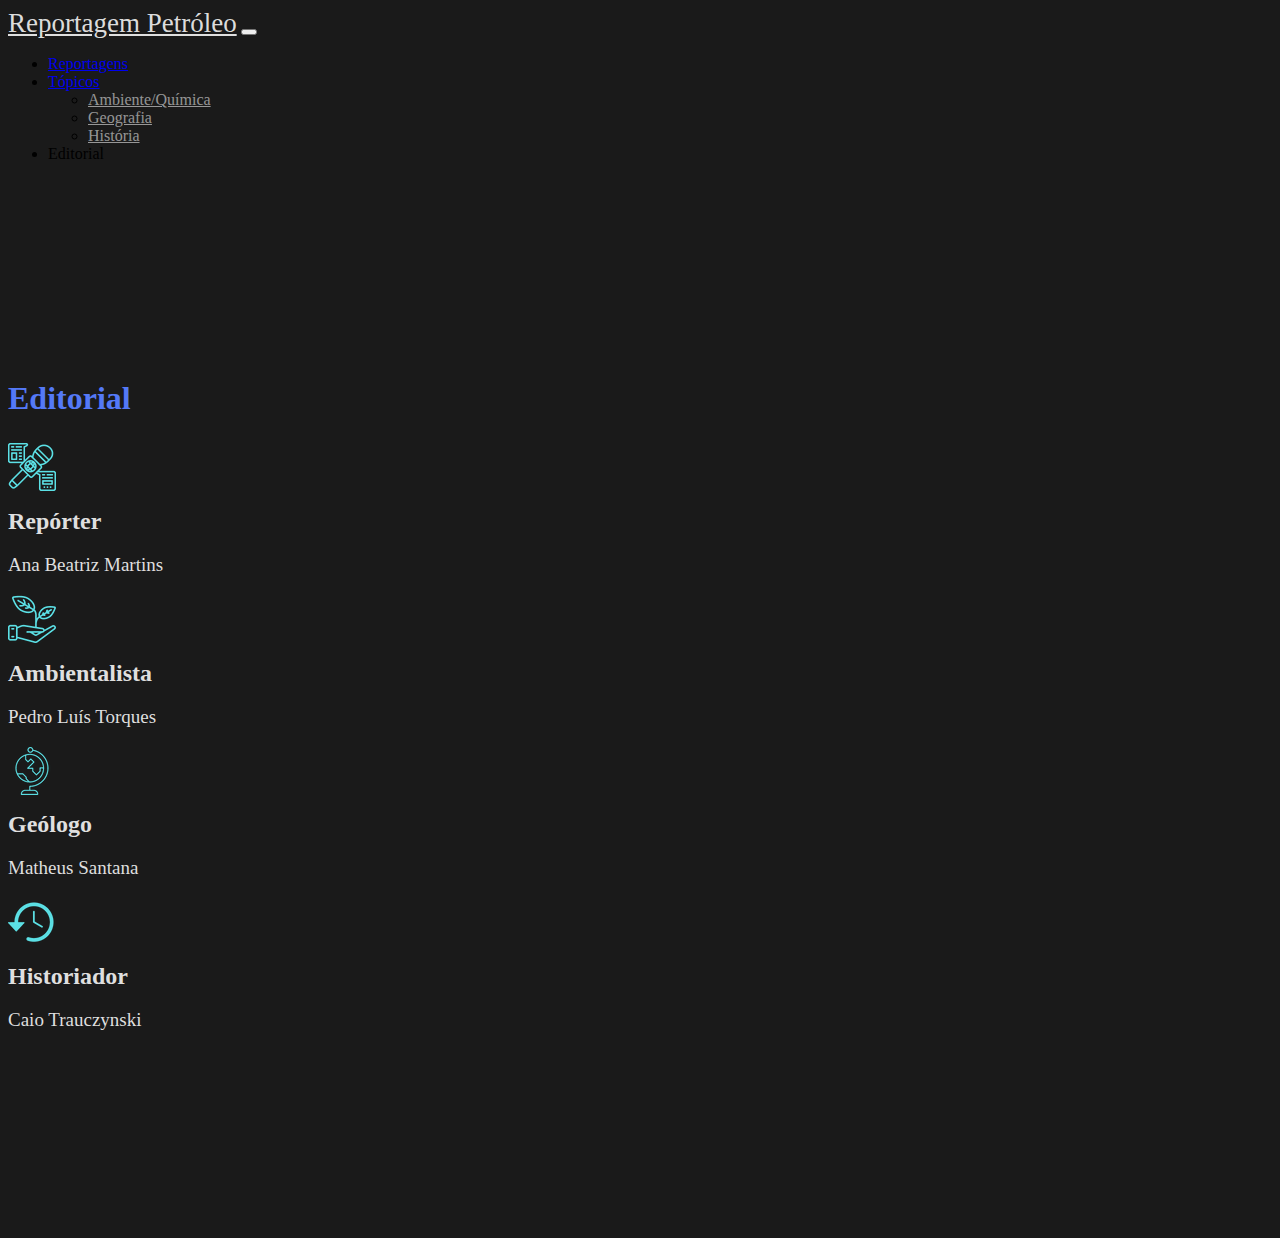
==== editorial.html @ 0c5f2ddf "update editorial" ====
<!DOCTYPE html>
<html lang="pt-br">

<head>
    <meta charset="UTF-8">
    <meta name="viewport" content="width=device-width, initial-scale=1.0">
    <title>Editorial</title>
    <link href="https://cdn.jsdelivr.net/npm/bootstrap@5.2.2/dist/css/bootstrap.min.css" rel="stylesheet"
        integrity="sha384-Zenh87qX5JnK2Jl0vWa8Ck2rdkQ2Bzep5IDxbcnCeuOxjzrPF/et3URy9Bv1WTRi" crossorigin="anonymous">
    <link rel="stylesheet" href="style.css">
    <link rel="shortcut icon" href="./img/icon.png" type="image/x-icon">
</head>

<body>
    <nav class="navbar navbar-dark bg-dark">
        <div class="container-fluid">
            <a class="navbar-brand" href="index.html">Reportagem Petróleo</a>
            <button class="navbar-toggler" type="button" data-bs-toggle="collapse"
                data-bs-target="#navbarSupportedContent" aria-controls="navbarSupportedContent" aria-expanded="false"
                aria-label="Toggle navigation">
                <span class="navbar-toggler-icon"></span>
            </button>
            <div class="collapse navbar-collapse" id="navbarSupportedContent">
                <ul class="navbar-nav me-auto mb-2 mb-lg-0">
                    <li class="nav-item">
                        <a class="nav-link" href="#">Reportagens</a>
                    </li>
                    <li class="nav-item dropdown bg-dark">
                        <a class="nav-link navbar-dark dropdown-toggle" href="#" role="button" data-bs-toggle="dropdown"
                            aria-expanded="false">
                            Tópicos
                        </a>
                        <ul class="dropdown-menu bg-dark">
                            <li><a class="dropdown-item bg-dark bs-navbar-color" href="#">Ambiente/Química</a></li>
                            <li><a class="dropdown-item bg-dark bs-navbar-color" href="#">Geografia</a></li>
                            <li><a class="dropdown-item bg-dark bs-navbar-color" href="#">História</a></li>
                        </ul>
                    </li>
                    <li class="nav-item">
                        <a class="nav-link">Editorial</a>
                    </li>
                </ul>
            </div>
        </div>
    </nav>
    <div class="container text-white text-center" id="edit">
        <h1>Editorial</h1>
        <div class="row">
            <div class="col">
                <img src="./img/rep.png" class="img-fluid">
                <h2>Repórter</h2>
                <p>Ana Beatriz Martins</p>
            </div>
            <div class="col">
                <img src="./img/amb.png" class="img-fluid">
                <h2>Ambientalista</h2>
                <p>Pedro Luís Torques</p>
            </div>
            <div class="col">
                <img src="./img/geo.png" class="img-fluid">
                <h2>Geólogo</h2>
                <p>Matheus Santana</p>
            </div>
            <div class="col">
                <img src="./img/hist.png" class="img-fluid">
                <h2>Historiador</h2>
                <p>Caio Trauczynski</p>
            </div>
        </div>
    </div>

    <section class="container text-white text-center">

    </section>



    <script src="https://cdn.jsdelivr.net/npm/bootstrap@5.2.2/dist/js/bootstrap.bundle.min.js"
        integrity="sha384-OERcA2EqjJCMA+/3y+gxIOqMEjwtxJY7qPCqsdltbNJuaOe923+mo//f6V8Qbsw3"
        crossorigin="anonymous"></script>
</body>

</html>
---- style.css ----
body {
    background-color: #1a1a1a;
}
.navbar-brand{
    color: #e9e9e9f3;
    font-size: 27px;
}
.container {
    padding-top: 180px;
}

.dropdown-item {
    color: rgba(255, 255, 255, 0.55);
}

.dropdown-item:hover {
    color: rgba(255, 255, 255, 0.653);
}

*::selection {
    color: rgb(27, 27, 27);
    background-color: #aab0ff;
}

#text {
    margin: auto;
    font-size: 20px;
    color: #e9e9e9e4;
}

#text h2 {
    color: #5479F7;
    font-size: 30px;
    margin-bottom: 25px;
}

.col img {
    max-width: 450px;
}
/**Scrollbar**/
body::-webkit-scrollbar {
    width: 0.8rem;
}

body::-webkit-scrollbar-track {
    background: #84786B;

}

body::-webkit-scrollbar-thumb {
    background: #5479F7;
}

body::-webkit-scrollbar-thumb:hover {
    background: #aab0ff;
}
#edit h1{
    color: #5479F7;
    margin-bottom: 2vw;
}
#edit h2{
    color: #dfdfdf;
    margin-bottom: 1vw;
    margin-top: 1vw;
}
#edit p{
    font-size: 19px;
    color: #dfdfdf;
}
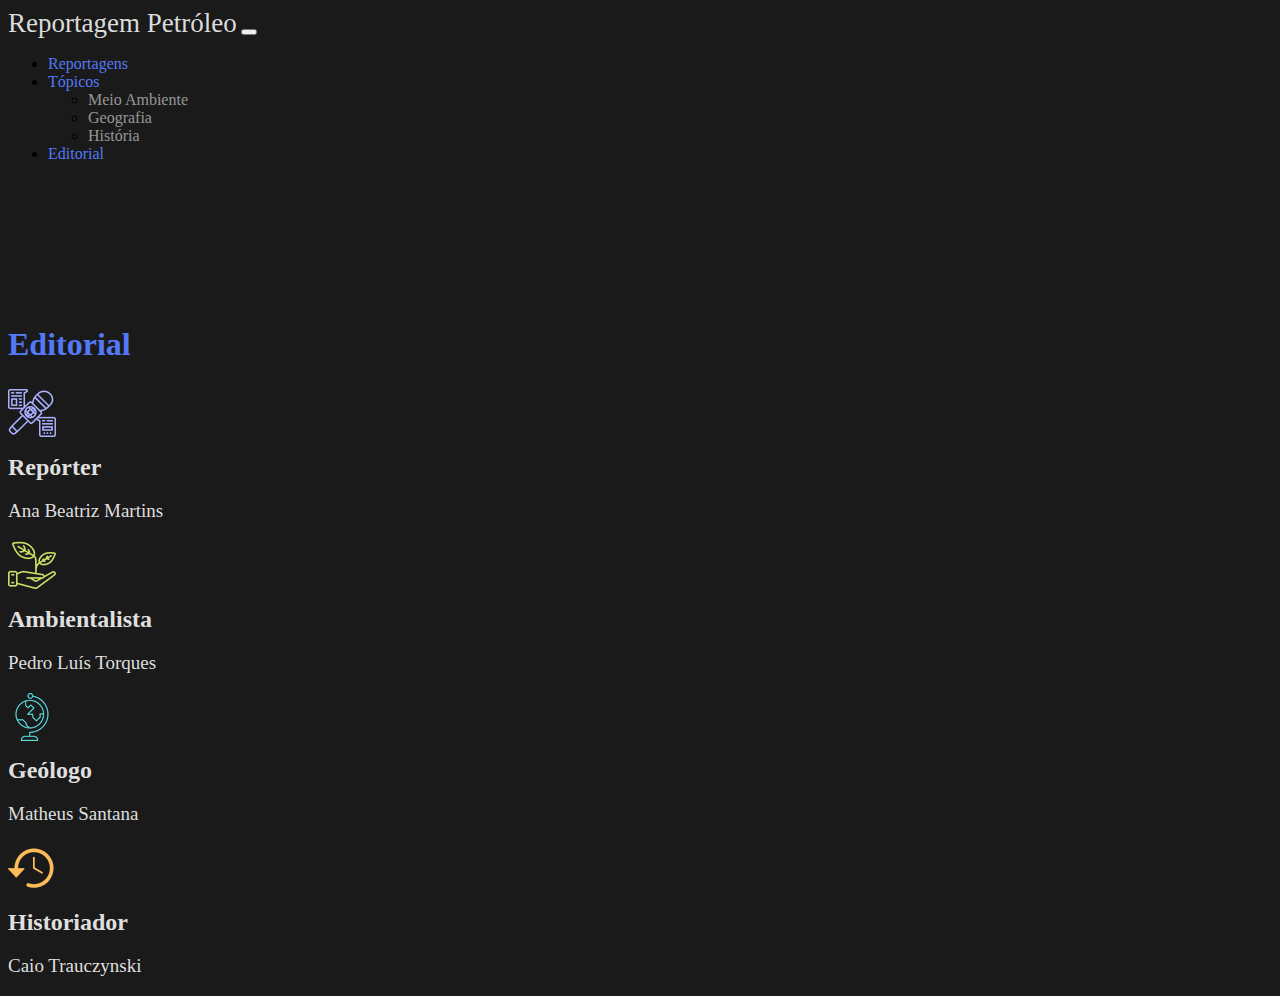
==== commit 2b2d6788: "Add files via upload" ====
--- a/editorial.html
+++ b/editorial.html
@@ -1,83 +1,87 @@
-<!DOCTYPE html>
-<html lang="pt-br">
-
-<head>
-    <meta charset="UTF-8">
-    <meta name="viewport" content="width=device-width, initial-scale=1.0">
-    <title>Editorial</title>
-    <link href="https://cdn.jsdelivr.net/npm/bootstrap@5.2.2/dist/css/bootstrap.min.css" rel="stylesheet"
-        integrity="sha384-Zenh87qX5JnK2Jl0vWa8Ck2rdkQ2Bzep5IDxbcnCeuOxjzrPF/et3URy9Bv1WTRi" crossorigin="anonymous">
-    <link rel="stylesheet" href="style.css">
-    <link rel="shortcut icon" href="./img/icon.png" type="image/x-icon">
-</head>
-
-<body>
-    <nav class="navbar navbar-dark bg-dark">
-        <div class="container-fluid">
-            <a class="navbar-brand" href="index.html">Reportagem Petróleo</a>
-            <button class="navbar-toggler" type="button" data-bs-toggle="collapse"
-                data-bs-target="#navbarSupportedContent" aria-controls="navbarSupportedContent" aria-expanded="false"
-                aria-label="Toggle navigation">
-                <span class="navbar-toggler-icon"></span>
-            </button>
-            <div class="collapse navbar-collapse" id="navbarSupportedContent">
-                <ul class="navbar-nav me-auto mb-2 mb-lg-0">
-                    <li class="nav-item">
-                        <a class="nav-link" href="#">Reportagens</a>
-                    </li>
-                    <li class="nav-item dropdown bg-dark">
-                        <a class="nav-link navbar-dark dropdown-toggle" href="#" role="button" data-bs-toggle="dropdown"
-                            aria-expanded="false">
-                            Tópicos
-                        </a>
-                        <ul class="dropdown-menu bg-dark">
-                            <li><a class="dropdown-item bg-dark bs-navbar-color" href="#">Ambiente/Química</a></li>
-                            <li><a class="dropdown-item bg-dark bs-navbar-color" href="#">Geografia</a></li>
-                            <li><a class="dropdown-item bg-dark bs-navbar-color" href="#">História</a></li>
-                        </ul>
-                    </li>
-                    <li class="nav-item">
-                        <a class="nav-link">Editorial</a>
-                    </li>
-                </ul>
-            </div>
-        </div>
-    </nav>
-    <div class="container text-white text-center" id="edit">
-        <h1>Editorial</h1>
-        <div class="row">
-            <div class="col">
-                <img src="./img/rep.png" class="img-fluid">
-                <h2>Repórter</h2>
-                <p>Ana Beatriz Martins</p>
-            </div>
-            <div class="col">
-                <img src="./img/amb.png" class="img-fluid">
-                <h2>Ambientalista</h2>
-                <p>Pedro Luís Torques</p>
-            </div>
-            <div class="col">
-                <img src="./img/geo.png" class="img-fluid">
-                <h2>Geólogo</h2>
-                <p>Matheus Santana</p>
-            </div>
-            <div class="col">
-                <img src="./img/hist.png" class="img-fluid">
-                <h2>Historiador</h2>
-                <p>Caio Trauczynski</p>
-            </div>
-        </div>
-    </div>
-
-    <section class="container text-white text-center">
-
-    </section>
-
-
-
-    <script src="https://cdn.jsdelivr.net/npm/bootstrap@5.2.2/dist/js/bootstrap.bundle.min.js"
-        integrity="sha384-OERcA2EqjJCMA+/3y+gxIOqMEjwtxJY7qPCqsdltbNJuaOe923+mo//f6V8Qbsw3"
-        crossorigin="anonymous"></script>
-</body>
-
+<!DOCTYPE html>
+<html lang="pt-br">
+
+<head>
+    <meta charset="UTF-8">
+    <meta name="viewport" content="width=device-width, initial-scale=1.0">
+    <title>Editorial</title>
+    <link href="https://cdn.jsdelivr.net/npm/bootstrap@5.2.2/dist/css/bootstrap.min.css" rel="stylesheet"
+        integrity="sha384-Zenh87qX5JnK2Jl0vWa8Ck2rdkQ2Bzep5IDxbcnCeuOxjzrPF/et3URy9Bv1WTRi" crossorigin="anonymous">
+    <link rel="stylesheet" href="style.css">
+    <link rel="shortcut icon" href="./img/icon.png" type="image/x-icon">
+</head>
+
+<body>
+    <nav class="navbar navbar-dark bg-dark">
+        <div class="container-fluid">
+            <a class="navbar-brand" href="index.html">Reportagem Petróleo</a>
+            <button class="navbar-toggler" type="button" data-bs-toggle="collapse"
+                data-bs-target="#navbarSupportedContent" aria-controls="navbarSupportedContent" aria-expanded="false"
+                aria-label="Toggle navigation">
+                <span class="navbar-toggler-icon"></span>
+            </button>
+            <div class="collapse navbar-collapse" id="navbarSupportedContent">
+                <ul class="navbar-nav me-auto mb-2 mb-lg-0">
+                    <li class="nav-item">
+                        <a class="nav-link" href="index.html">Reportagens</a>
+                    </li>
+                    <li class="nav-item dropdown bg-dark">
+                        <a class="nav-link navbar-dark dropdown-toggle" href="#" role="button" data-bs-toggle="dropdown"
+                            aria-expanded="false">
+                            Tópicos
+                        </a>
+                        <ul class="dropdown-menu bg-dark">
+                            <li><a class="dropdown-item bg-dark bs-navbar-color" href="./amb.html">Meio Ambiente</a></li>
+                            <li><a class="dropdown-item bg-dark bs-navbar-color" href="./geo.html">Geografia</a></li>
+                            <li><a class="dropdown-item bg-dark bs-navbar-color" href="./hist.html">História</a></li>
+                        </ul>
+                    </li>
+                    <li class="nav-item">
+                        <a class="nav-link">Editorial</a>
+                    </li>
+                </ul>
+            </div>
+        </div>
+    </nav>
+    <div class="container text-white text-center" id="edit">
+        <h1>Editorial</h1>
+        <div class="row">
+            <div class="col">
+                <div class="ana">
+                    <a href="https://github.com/anabmartins" target="_blank"><img src="./img/rep.png" class="img-fluid"></a>
+                    <h2>Repórter</h2>
+                    <p>Ana Beatriz Martins</p>
+                </div>
+            </div>
+            <div class="col">
+                <div class="pedro">
+                    <a href="https://github.com/ptorques" target="_blank"><img src="./img/amb.png" class="img-fluid"></a>
+                    <h2>Ambientalista</h2>
+                    <p>Pedro Luís Torques</p>
+                </div>
+            </div>
+            <div class="col">
+                <div class="bigas">
+                <a href="https://github.com/MatheusBigode" target="_blank"><img src="./img/geo.png" class="img-fluid"></a>
+                <h2>Geólogo</h2>
+                <p>Matheus Santana</p>
+            </div>
+            </div>
+            <div class="col">
+                <div class="caio">
+                <a href="https://github.com/caiotr" target="_blank"><img src="./img/hist.png" class="img-fluid"></a>
+                <h2>Historiador</h2>
+                <p>Caio Trauczynski</p>
+            </div>
+            </div>
+        </div>
+    </div>
+
+
+
+    <script src="https://cdn.jsdelivr.net/npm/bootstrap@5.2.2/dist/js/bootstrap.bundle.min.js"
+        integrity="sha384-OERcA2EqjJCMA+/3y+gxIOqMEjwtxJY7qPCqsdltbNJuaOe923+mo//f6V8Qbsw3"
+        crossorigin="anonymous"></script>
+</body>
+
 </html>--- a/style.css
+++ b/style.css
@@ -1,69 +1,154 @@
-body {
-    background-color: #1a1a1a;
-}
-.navbar-brand{
-    color: #e9e9e9f3;
-    font-size: 27px;
-}
-.container {
-    padding-top: 180px;
-}
-
-.dropdown-item {
-    color: rgba(255, 255, 255, 0.55);
-}
-
-.dropdown-item:hover {
-    color: rgba(255, 255, 255, 0.653);
-}
-
-*::selection {
-    color: rgb(27, 27, 27);
-    background-color: #aab0ff;
-}
-
-#text {
-    margin: auto;
-    font-size: 20px;
-    color: #e9e9e9e4;
-}
-
-#text h2 {
-    color: #5479F7;
-    font-size: 30px;
-    margin-bottom: 25px;
-}
-
-.col img {
-    max-width: 450px;
-}
-/**Scrollbar**/
-body::-webkit-scrollbar {
-    width: 0.8rem;
-}
-
-body::-webkit-scrollbar-track {
-    background: #84786B;
-
-}
-
-body::-webkit-scrollbar-thumb {
-    background: #5479F7;
-}
-
-body::-webkit-scrollbar-thumb:hover {
-    background: #aab0ff;
-}
-#edit h1{
-    color: #5479F7;
-    margin-bottom: 2vw;
-}
-#edit h2{
-    color: #dfdfdf;
-    margin-bottom: 1vw;
-    margin-top: 1vw;
-}
-#edit p{
-    font-size: 19px;
-    color: #dfdfdf;
+body {
+    background-color: #1a1a1a;
+}
+
+.navbar-brand {
+    color: #e9e9e9f3;
+    font-size: 27px;
+}
+
+.container {
+    padding-top: 14vh;
+}
+
+.dropdown-item {
+    color: rgba(255, 255, 255, 0.55);
+}
+
+.dropdown-item:hover {
+    color: rgba(255, 255, 255, 0.653);
+}
+
+*::selection {
+    color: rgb(27, 27, 27);
+    background-color: #aab0ff;
+}
+
+#text {
+    margin: auto;
+    font-size: 20px;
+    color: #e9e9e9e4;
+}
+
+#text h2 {
+    color: #5479F7;
+    font-size: 30px;
+    margin-bottom: 25px;
+}
+
+.col img {
+    max-width: 450px;
+}
+
+/**Scrollbar**/
+body::-webkit-scrollbar {
+    width: 0.8rem;
+}
+
+body::-webkit-scrollbar-track {
+    background: #84786B;
+
+}
+
+body::-webkit-scrollbar-thumb {
+    background: #5479F7;
+}
+
+body::-webkit-scrollbar-thumb:hover {
+    background: #aab0ff;
+}
+
+#edit img {
+    transition: 80ms linear;
+}
+
+#edit img:hover {
+    transform: scale(1.1);
+}
+
+#edit h1 {
+    color: #5479F7;
+    margin-bottom: 2vw;
+}
+#edit h2,
+#areas h2 {
+    color: #dfdfdf;
+    margin-bottom: 1vw;
+    margin-top: 1vw;
+}
+
+#edit p,
+#areas p {
+    font-size: 19px;
+    color: #dfdfdf;
+}
+
+@media screen and (min-width: 200px) and (max-width: 640px) {
+    img.img-fluid {
+        max-width: 34vh;
+        margin-top: 20px;
+    }
+
+    .col p {
+        font-size: 17px;
+    }
+
+    .container .row {
+        margin-left: 9px;
+        margin-right: 9px;
+        margin-top: 25px;
+    }
+
+    #edit h1,
+    #areas h1 {
+        padding-bottom: 6vh;
+    }
+
+    #pet {
+        display: none;
+    }
+
+    .container {
+        padding-top: 58px;
+    }
+}
+
+#areas img {
+    width: 90px;
+    transition: 90ms linear;
+}
+
+#areas img:hover {
+    transform: scale(1.2);
+}
+#pet img{
+    max-width: 30vh;
+}
+a {
+    color: #5479F7;
+}
+
+a:link {
+    text-decoration: none;
+}
+
+a:visited {
+    text-decoration: none;
+}
+
+a:hover {
+    color: #CADDFF;
+}
+
+a:active {
+    text-decoration: none;
+}
+.card{
+    margin-bottom: 10vh;
+    margin-top: 10vh;
+    margin-left: 25%;
+    margin-right: 25%;
+}
+.card-title{
+    margin-bottom: 20px;
 }